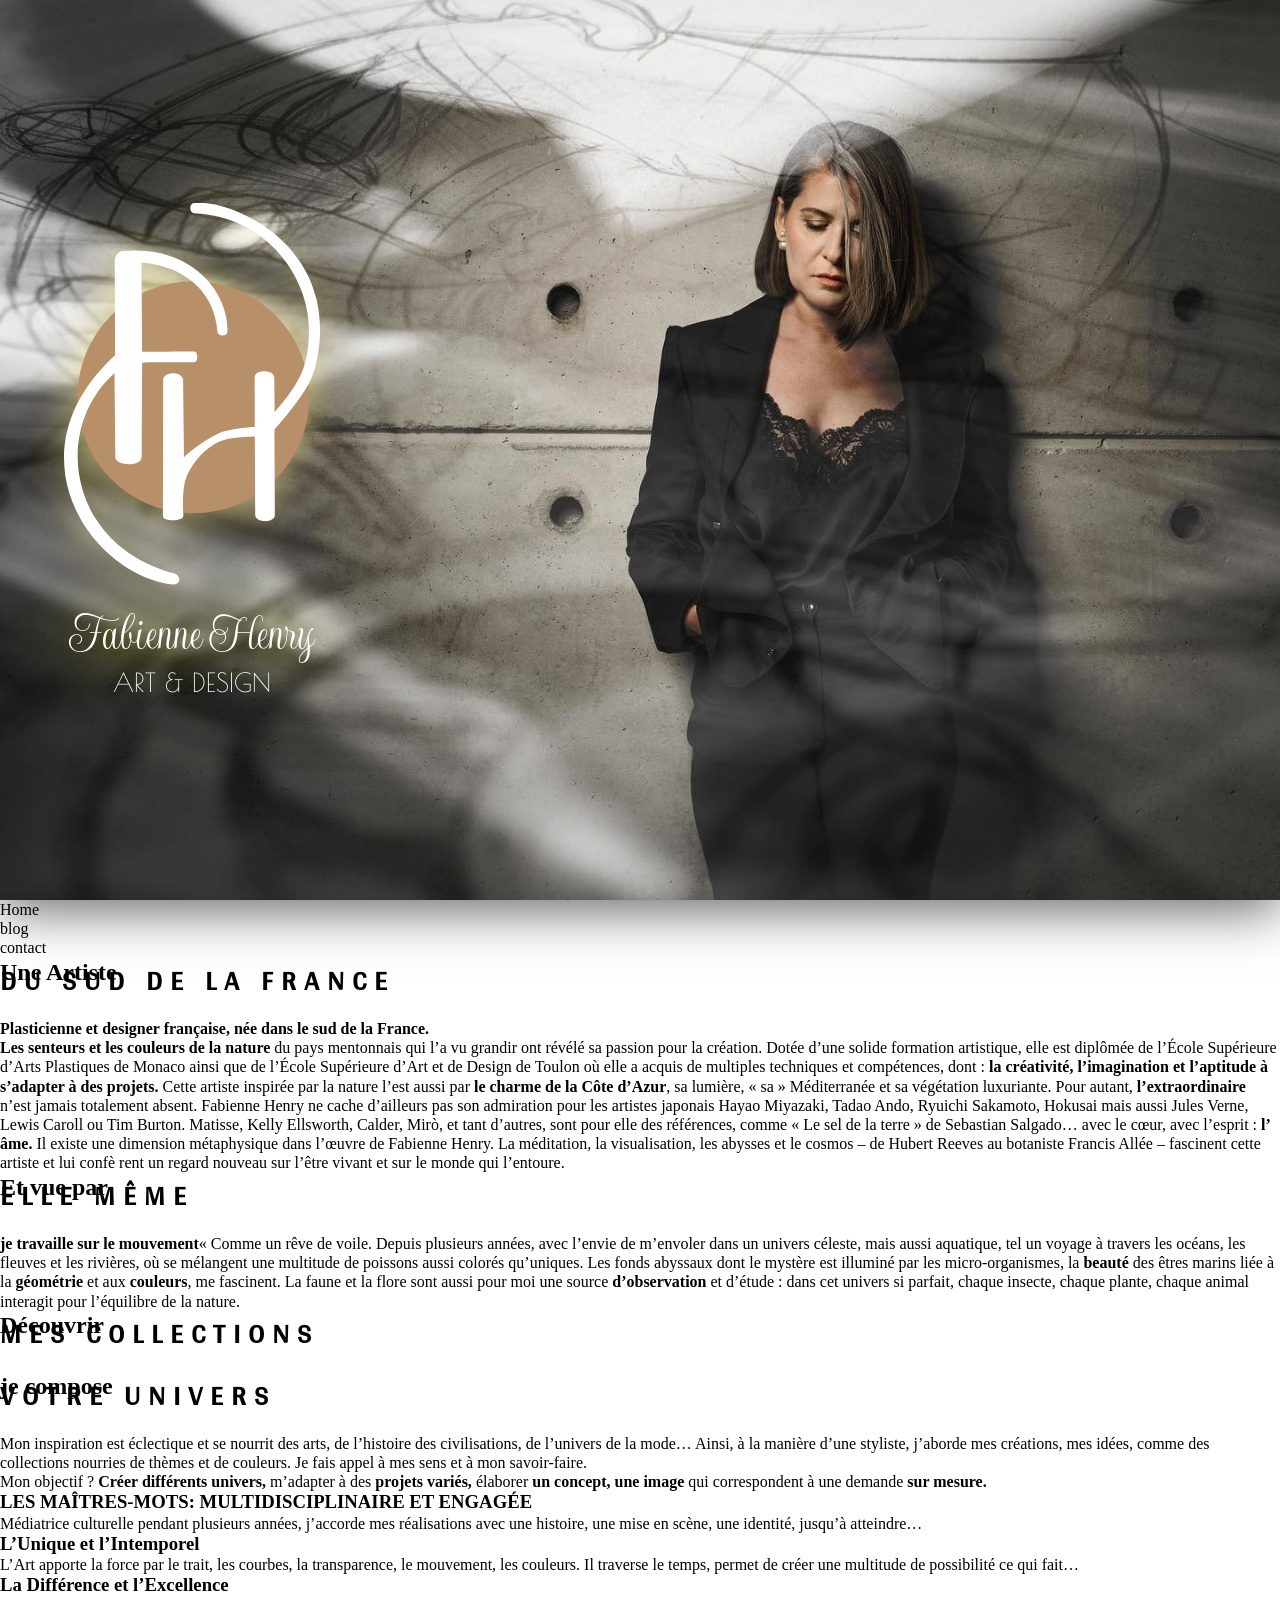
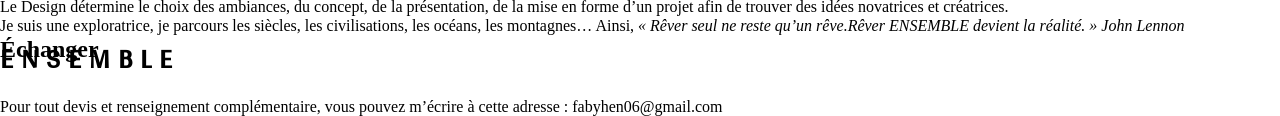
==== index.html @ 4db02ec0 "Rename main.html to index.html" ====
<!DOCTYPE html>
<html lang="fr">
<head>
    <meta charset="UTF-8">
    <meta name="viewport" content="width=device-width, initial-scale=1.0">
    <title>Fabienne Henry - Art & Design</title>
    <meta name="description" content="Fabienne Henry, diplômée de l’École Supérieure d’Arts Plastiques de Monaco et de l’École Supérieure d’Art et de Design de Toulon a de multiples compétences : créativité, imagination, aptitude à s’adapter..." >
    <link rel="shortcut icon" href="/assets/favicon.png" type="image/x-icon">
    <link rel="stylesheet" href="style.css">
</head>
<body>

    <header>
        <img class="cover" src="/assets/cover.jpg" alt="Photo de Fabienne Henry">
        <div class="logo">
            <div class="picture">
                <img src="/assets/logo.svg" alt="Logo représentant les initiales F et H entremêlé">
                <p>Fabienne Henry</p>
                <p>ART & DESIGN</p>
            </div>
        </div>
    </header>

    <main>
         <nav>
            <ul>
                <li>Home</li>
                <li>blog</li>
                <li>contact</li>
            </ul>
        </nav>
        <section>
                <h1><p>Une Artiste</p> <p>DU SUD DE LA FRANCE</p></h1>
                    <p><strong>Plasticienne et designer française, née dans le sud de la France.</strong></p>
                    <p>
                        <strong>Les senteurs et les couleurs de la nature</strong> du pays mentonnais qui l’a vu grandir ont révélé sa passion pour la création.
                        Dotée d’une solide formation artistique, elle est diplômée de l’École Supérieure d’Arts Plastiques de Monaco ainsi que de l’École Supérieure d’Art et de Design de Toulon où elle a acquis de multiples techniques et compétences, dont : <strong>la créativité, l’imagination et l’aptitude à s’adapter à des projets.</strong>
                        Cette artiste inspirée par la nature l’est aussi par <strong>le charme de la Côte d’Azur</strong>, sa lumière, « sa » Méditerranée et sa végétation luxuriante.
                        Pour autant, <strong>l’extraordinaire</strong> n’est jamais totalement absent.
                        Fabienne Henry ne cache d’ailleurs pas son admiration pour les artistes japonais Hayao Miyazaki, Tadao Ando, Ryuichi Sakamoto, Hokusai mais aussi Jules Verne, Lewis Caroll ou Tim Burton.
                        Matisse, Kelly Ellsworth, Calder, Mirò, et tant d’autres, sont pour elle des références, comme « Le sel de la terre » de Sebastian Salgado… avec le cœur, avec l’esprit : <strong>l’ âme.</strong>
                        Il existe une dimension métaphysique dans l’œuvre de Fabienne Henry.
                        La méditation, la visualisation, les abysses et le cosmos – de Hubert Reeves au botaniste Francis Allée – fascinent cette artiste et lui confè rent un regard nouveau sur l’être vivant et sur le monde qui l’entoure.
                    </p>
                <h2><p>Et vue par</p><p>ELLE MÊME</p></h2>
                    <p>
                        <strong>je travaille sur le mouvement</strong>« Comme un rêve de voile.
                        Depuis plusieurs années, avec l’envie de m’envoler dans un univers céleste, mais aussi aquatique, tel un voyage à travers les océans, les fleuves et les rivières, où se mélangent une multitude de poissons aussi colorés qu’uniques.
                        Les fonds abyssaux dont le mystère est illuminé par les micro-organismes, la <strong>beauté</strong> des êtres marins liée à la <strong>géométrie</strong> et aux <strong>couleurs</strong>, me fascinent.
                        La faune et la flore sont aussi pour moi une source <strong> d’observation</strong>  et d’étude : dans cet univers si parfait, chaque insecte, chaque plante, chaque animal interagit pour l’équilibre de la nature.
                    </p>
                <h2><p>Découvrir</p><p>MES COLLECTIONS</p></h2>
                <h2><p>je compose</p><p>VOTRE UNIVERS</p></h2>
                    <p>
                        Mon inspiration est éclectique et se nourrit des arts, de l’histoire des civilisations, de l’univers de la mode…
                        Ainsi, à la manière d’une styliste, j’aborde mes créations, mes idées, comme des collections nourries de thèmes et de couleurs.
                        Je fais appel à mes sens et à mon savoir-faire.
                    </p>
                    <p>
                        Mon objectif ? <strong>Créer différents univers,</strong> m’adapter à des <strong>projets variés,</strong> élaborer <strong>un concept, une image</strong> qui correspondent à une demande <strong>sur mesure.</strong>
                    </p>
                    <h3>LES MAÎTRES-MOTS: MULTIDISCIPLINAIRE ET ENGAGÉE</h3>
                        <p>    
                            Médiatrice culturelle pendant plusieurs années, j’accorde mes réalisations avec une histoire, une mise en scène, une identité, jusqu’à atteindre…
                        </p>
                    <h3>L’Unique et l’Intemporel</h3>
                    <p>
                        L’Art apporte la force par le trait, les courbes, la transparence, le mouvement, les couleurs.
                            Il traverse le temps, permet de créer une multitude de possibilité ce qui fait…
                        </p>
                    <h3>La Différence et l’Excellence</h3>
                        <p>
                            Le Design détermine le choix des ambiances, du concept, de la présentation, de la mise en forme d’un projet afin de trouver des idées novatrices et créatrices.
                        </p>
                        <p>
                            Je suis une exploratrice, je parcours les siècles, les civilisations, les océans, les montagnes… Ainsi,
                            <em>
                                « Rêver seul ne reste qu’un rêve.Rêver ENSEMBLE devient la réalité. »
                                John Lennon
                            </em>
                        </p>
                        <h2><p>Échanger</p><p>ENSEMBLE</p></h2>
                        <p>Pour tout devis et renseignement complémentaire, vous pouvez m’écrire à cette adresse : fabyhen06@gmail.com</p>
        </section>
    </main>
   
    <footer>

    </footer>
</body>
</html>
---- style.css ----
@layer reset, base, theme;
@import "/css/theme.css";
@import "/css/reset.css";

@layer base {

    @keyframes nav-sticky{
        0% {
            color: transparent;
        }
        50%{
            color: transparent;
        }
        100% {
        }
    }

    @scope(header){
        .cover {
            height: 100vh;
            width: 100vw;
            object-fit: cover;
            box-shadow: 0px 10px 50px rgba(0, 0, 0, .6);
        }

        .logo {
            width:20vw;
            max-width: 700px;
            min-width: 200px;
            position: absolute;
            left:5vw;
            top: 50%;
            transform: translateY(-50%);
            text-align: center;
            img {
                filter: drop-shadow(0px 0px 20px rgba(247, 228, 141, 0.712));
            }
            p:first-of-type{
                margin-top: var(--m-m);
                font-family: var(--font-secondary);
                font-size: clamp(2.7rem, 4.3vw, 4.3vw);
                color:white;
                text-shadow: 0px 0px 50px rgb(247, 228, 0);
            }
            p:last-child{
                color: white;
                font-family: var(--font-third);
                font-size: clamp(1.3rem, 2vw, 2vw);
            }
        }
    }

    @scope(main){
        /* margin-top: var(--m-xl); */
        display: flex;
        align-items: flex-start;

        @scope(nav) {
            position: sticky;
            top:0;
            height: 100vh;

            background-color: oklch(0% 0 0 / 0.9);
            backdrop-filter: blur(4px);
            z-index: 100;
            
            
            color: var(--color-primary);
            text-align: center;
            width: 15%;

            animation: nav-sticky linear;
            animation-timeline: scroll();
            animation-range: 0vh 100vh;

            @media (max-width: 768px){
                width: 100%;
                height: auto;
                padding: 10px 0;
                background: linear-gradient(oklch(0% 0 0 / 0.8) , oklch(0% 0 0 / 0));
                ul {
                    display: flex;
                    justify-content: space-around;
                }
            }
        }

        @scope(section){
                width: 50%;
                margin: 0 auto;

            @media (max-width: 768px){
                width: 90%;
            }
        }

        @media (max-width: 768px){
            flex-direction: column;
        }
    }
    
    @scope(h1, h2){
        text-align: center;
        margin-top: var(--m-m);
        p:first-child {
            font-family: var(--font-base-bold);
            font-size: var(--txt-xl);
            color: var(--color-primary);
        }

        p:last-child {
            font-family: var(--font-primary);
            font-size: var(--txt-lg);
            position: relative;
            transform: translateY(-1.3rem);
            letter-spacing: 0.5rem;
        }
    }
}
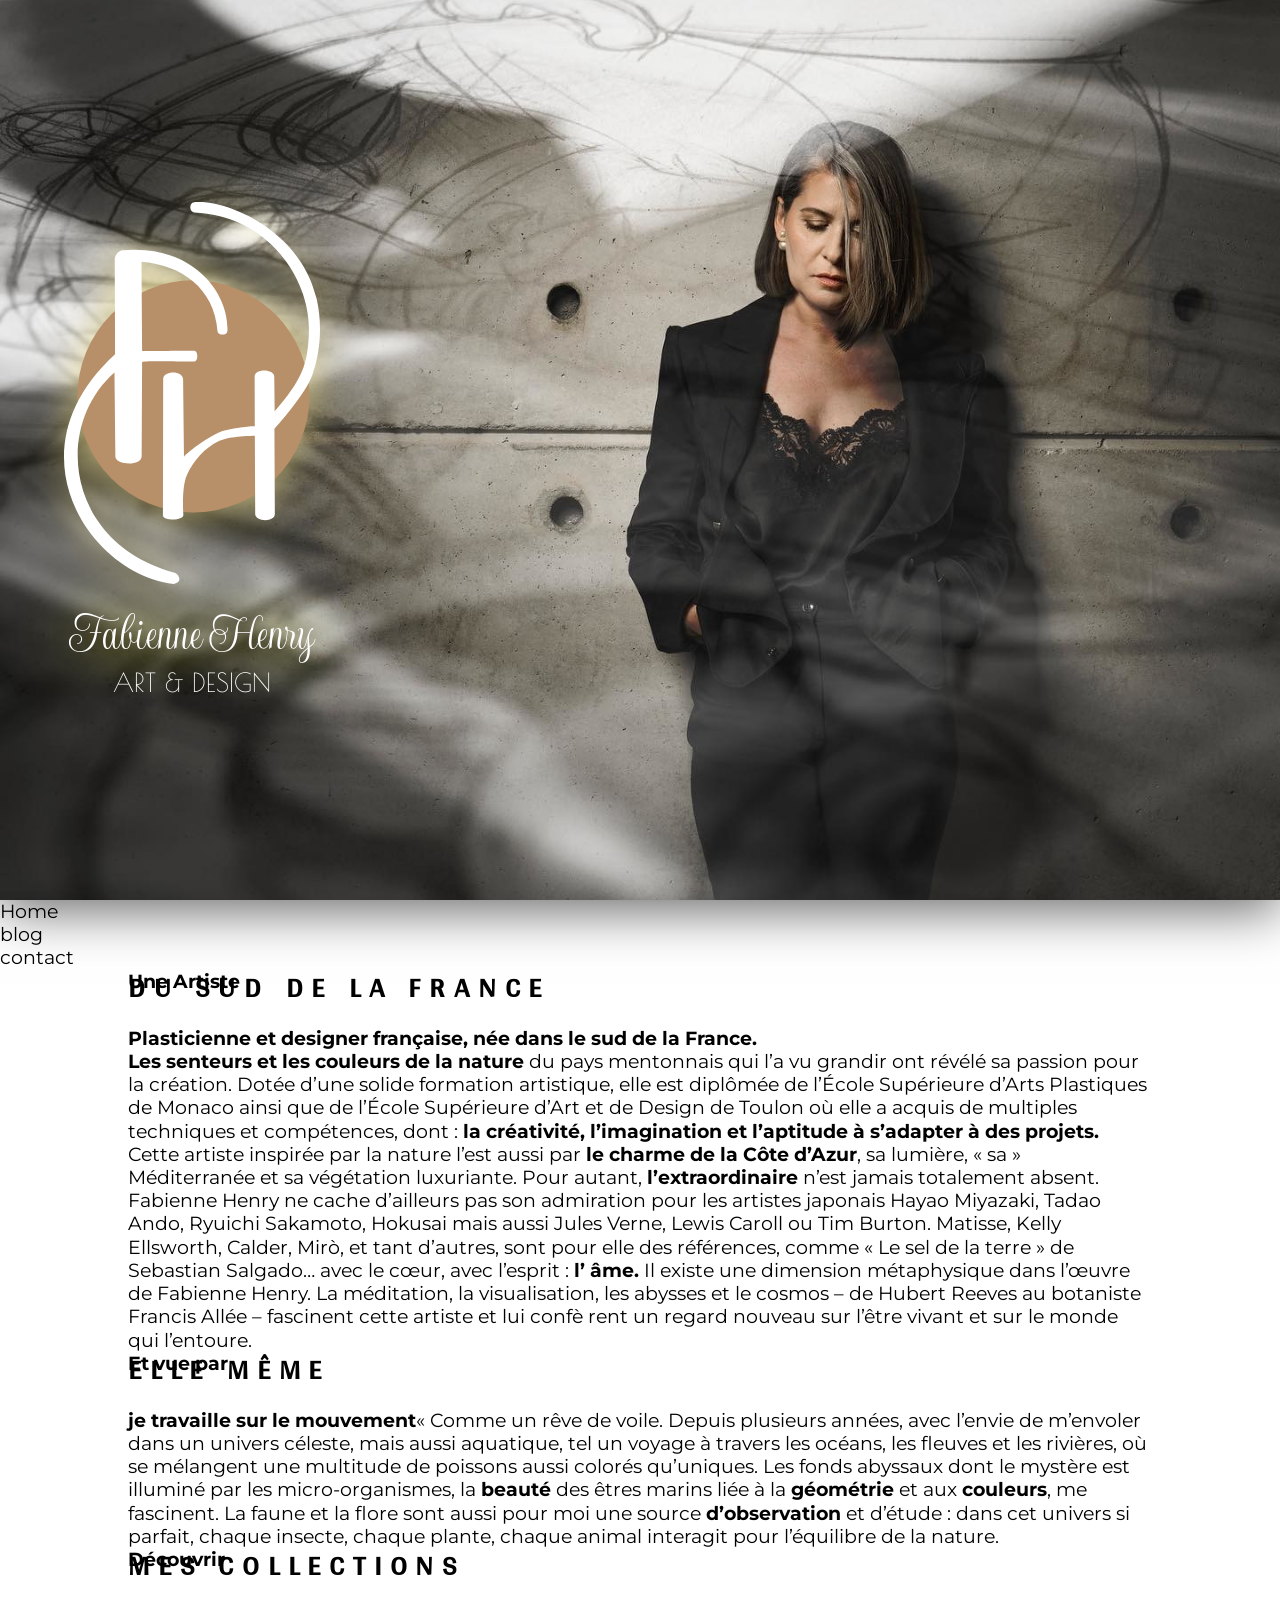
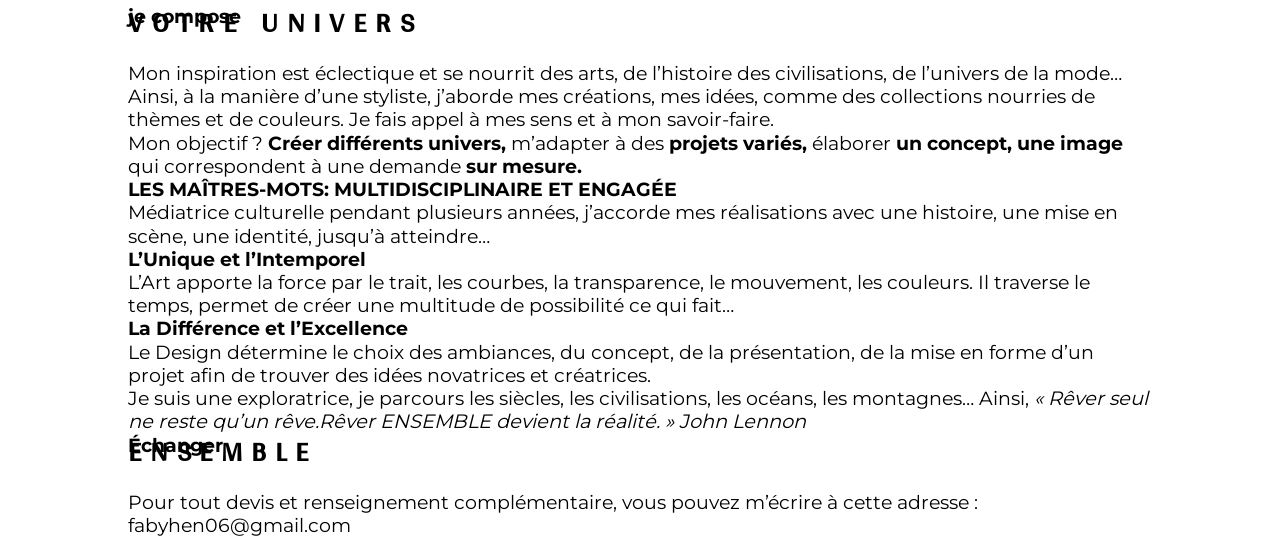
==== commit 55019b06: "Corecction menu desktop" ====
--- a/index.html
+++ b/index.html
@@ -5,16 +5,16 @@
     <meta name="viewport" content="width=device-width, initial-scale=1.0">
     <title>Fabienne Henry - Art & Design</title>
     <meta name="description" content="Fabienne Henry, diplômée de l’École Supérieure d’Arts Plastiques de Monaco et de l’École Supérieure d’Art et de Design de Toulon a de multiples compétences : créativité, imagination, aptitude à s’adapter..." >
-    <link rel="shortcut icon" href="/assets/favicon.png" type="image/x-icon">
+    <link rel="shortcut icon" href="assets/favicon.png" type="image/x-icon">
     <link rel="stylesheet" href="style.css">
 </head>
 <body>
 
     <header>
-        <img class="cover" src="/assets/cover.jpg" alt="Photo de Fabienne Henry">
+        <img class="cover" src="assets/cover.jpg" alt="Photo de Fabienne Henry">
         <div class="logo">
             <div class="picture">
-                <img src="/assets/logo.svg" alt="Logo représentant les initiales F et H entremêlé">
+                <img src="assets/logo.svg" alt="Logo représentant les initiales F et H entremêlé">
                 <p>Fabienne Henry</p>
                 <p>ART & DESIGN</p>
             </div>
@@ -83,9 +83,5 @@
                         <p>Pour tout devis et renseignement complémentaire, vous pouvez m’écrire à cette adresse : fabyhen06@gmail.com</p>
         </section>
     </main>
-   
-    <footer>
-
-    </footer>
 </body>
 </html>
--- a/style.css
+++ b/style.css
@@ -1,22 +1,17 @@
 @layer reset, base, theme;
-@import "/css/theme.css";
-@import "/css/reset.css";
+@import "css/theme.css";
+@import "css/reset.css";
 
 @layer base {
 
-    @keyframes nav-sticky{
-        0% {
-            color: transparent;
-        }
-        50%{
-            color: transparent;
-        }
-        100% {
-        }
+    *{
+        font-family: var(--font-base);
+        font-size: var(--txt-base);
     }
 
     @scope(header){
         .cover {
+            z-index:50;
             height: 100vh;
             width: 100vw;
             object-fit: cover;
@@ -50,60 +45,89 @@
         }
     }
 
+@keyframes nav-reveal {
+  from {
+    transform: translateY(100%);
+    visibility: hidden;
+  }
+  to {
+    transform: translateY(0);
+    visibility: visible;
+  }
+}
+
     @scope(main){
-        /* margin-top: var(--m-xl); */
         display: flex;
+        flex-direction:column;
         align-items: flex-start;
 
-        @scope(nav) {
-            position: sticky;
-            top:0;
-            height: 100vh;
+            @scope(nav) {
+                position: fixed;
+                bottom:0;
+                width:100%;
+                height:64px;
+                align-content: center;
+                background-color: oklch(0% 0 0 / 0.8);
+                backdrop-filter: blur(4px);
+                
+                
+                color: var(--color-primary);
+                text-align: center;
 
-            background-color: oklch(0% 0 0 / 0.9);
-            backdrop-filter: blur(4px);
-            z-index: 100;
+                animation: nav-reveal 10ms linear both;
+                animation-timeline: scroll(root block);
+                animation-range: 0% 100vh;
+
+                ul {
+                    display:flex;
+                    justify-content: space-around;
+                    font-family: var(--font-base);
+                    font-weight: var(--font-bold);
+                    li {
+                        font-size:var(--txt-lg);
+                    }
+                }
+            }
+
+            @scope(section){
+                    width: 90%;
+                    height:300vh;
+                    margin: 0 auto;
+                    text-align: justify;
+                    padding-bottom: 100px;
+            }
+
+        @media (min-width: 1024px) {
+            flex-direction: row;
+
+            nav{
+                position: sticky;
+                animation: none;
+                width: 20%;
+                top:0;
+                height:100vh;
+                align-content: start;
+                padding-top: var(--m-xl);
+                box-sizing: border-box;
+                ul{
+                    flex-direction:column;
+                    gap: 100px;
+                }
+            }
             
-            
-            color: var(--color-primary);
-            text-align: center;
-            width: 15%;
-
-            animation: nav-sticky linear;
-            animation-timeline: scroll();
-            animation-range: 0vh 100vh;
-
-            @media (max-width: 768px){
-                width: 100%;
-                height: auto;
-                padding: 10px 0;
-                background: linear-gradient(oklch(0% 0 0 / 0.8) , oklch(0% 0 0 / 0));
-                ul {
-                    display: flex;
-                    justify-content: space-around;
-                }
+            section{
+                padding: 0 10%;
             }
         }
 
-        @scope(section){
-                width: 50%;
-                margin: 0 auto;
 
-            @media (max-width: 768px){
-                width: 90%;
-            }
-        }
-
-        @media (max-width: 768px){
-            flex-direction: column;
-        }
     }
     
     @scope(h1, h2){
         text-align: center;
         margin-top: var(--m-m);
         p:first-child {
-            font-family: var(--font-base-bold);
+            font-family: var(--font-base);
             font-size: var(--txt-xl);
             color: var(--color-primary);
         }
